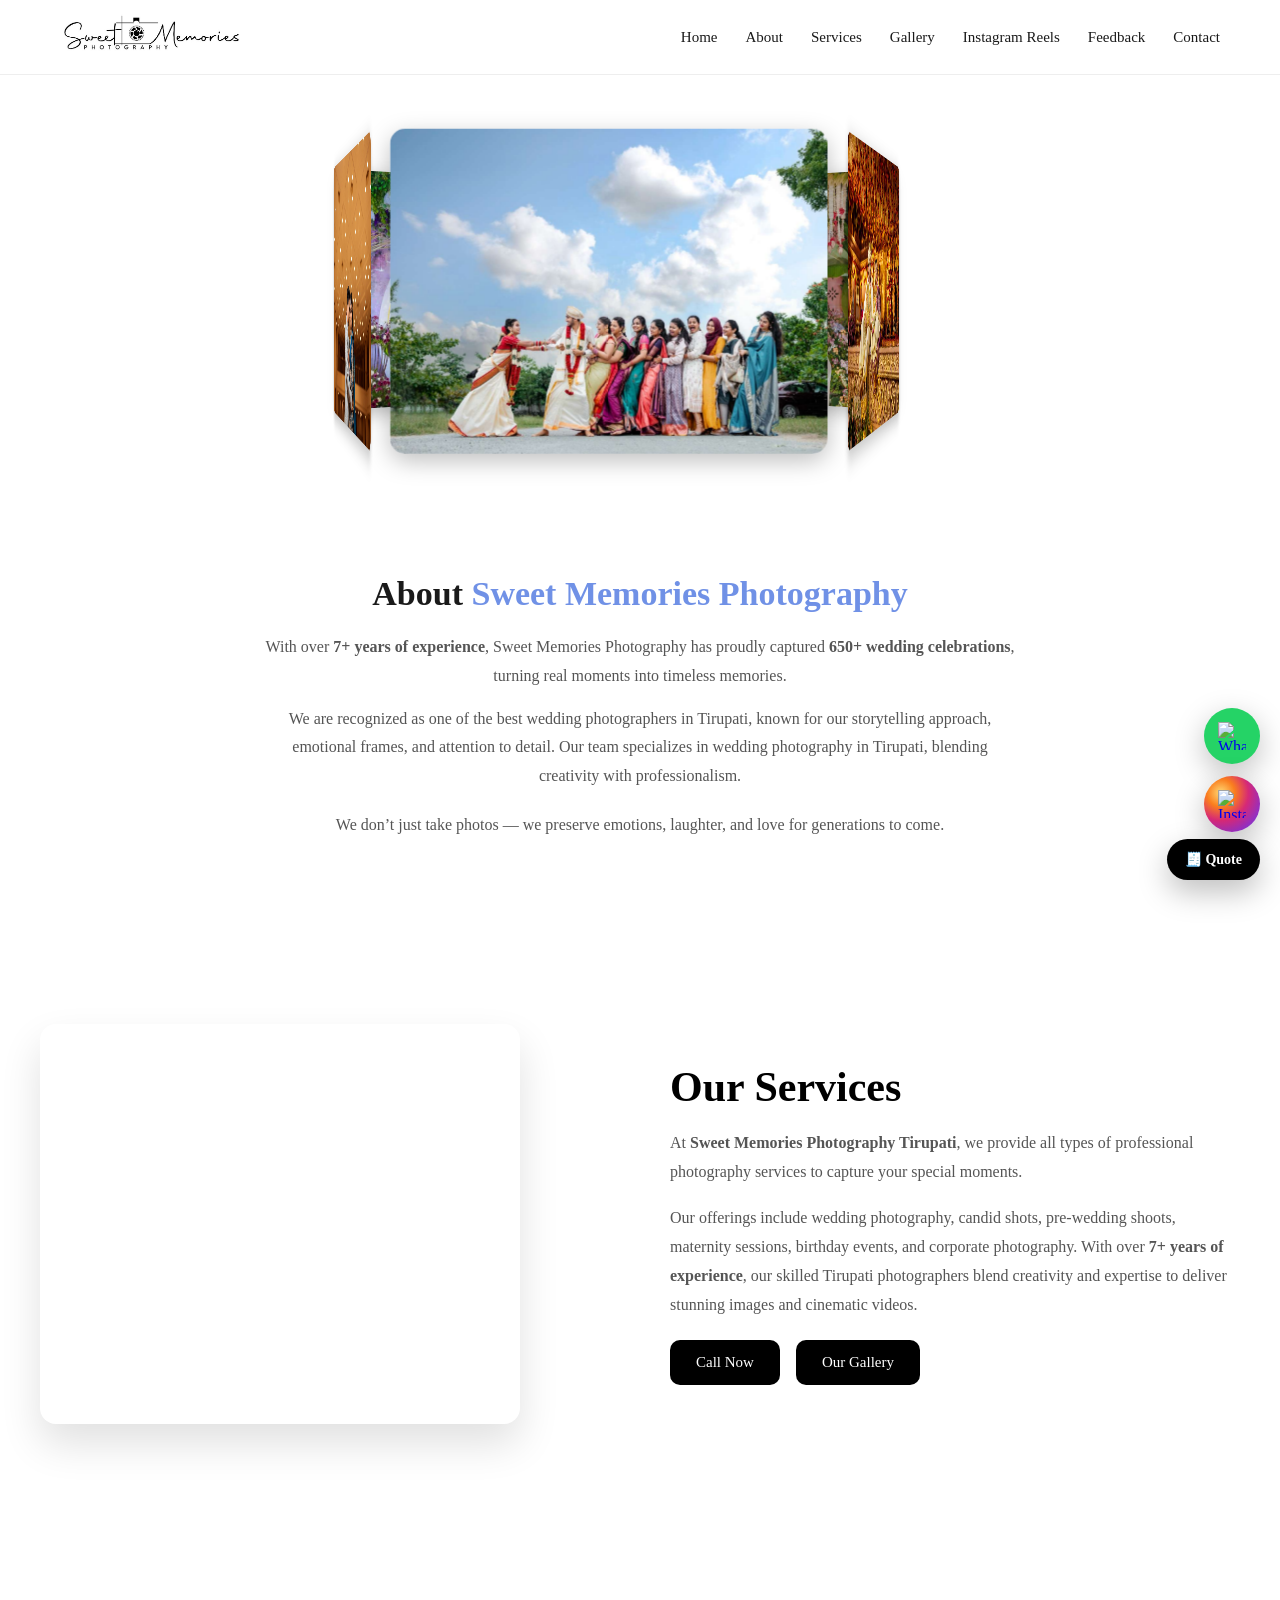
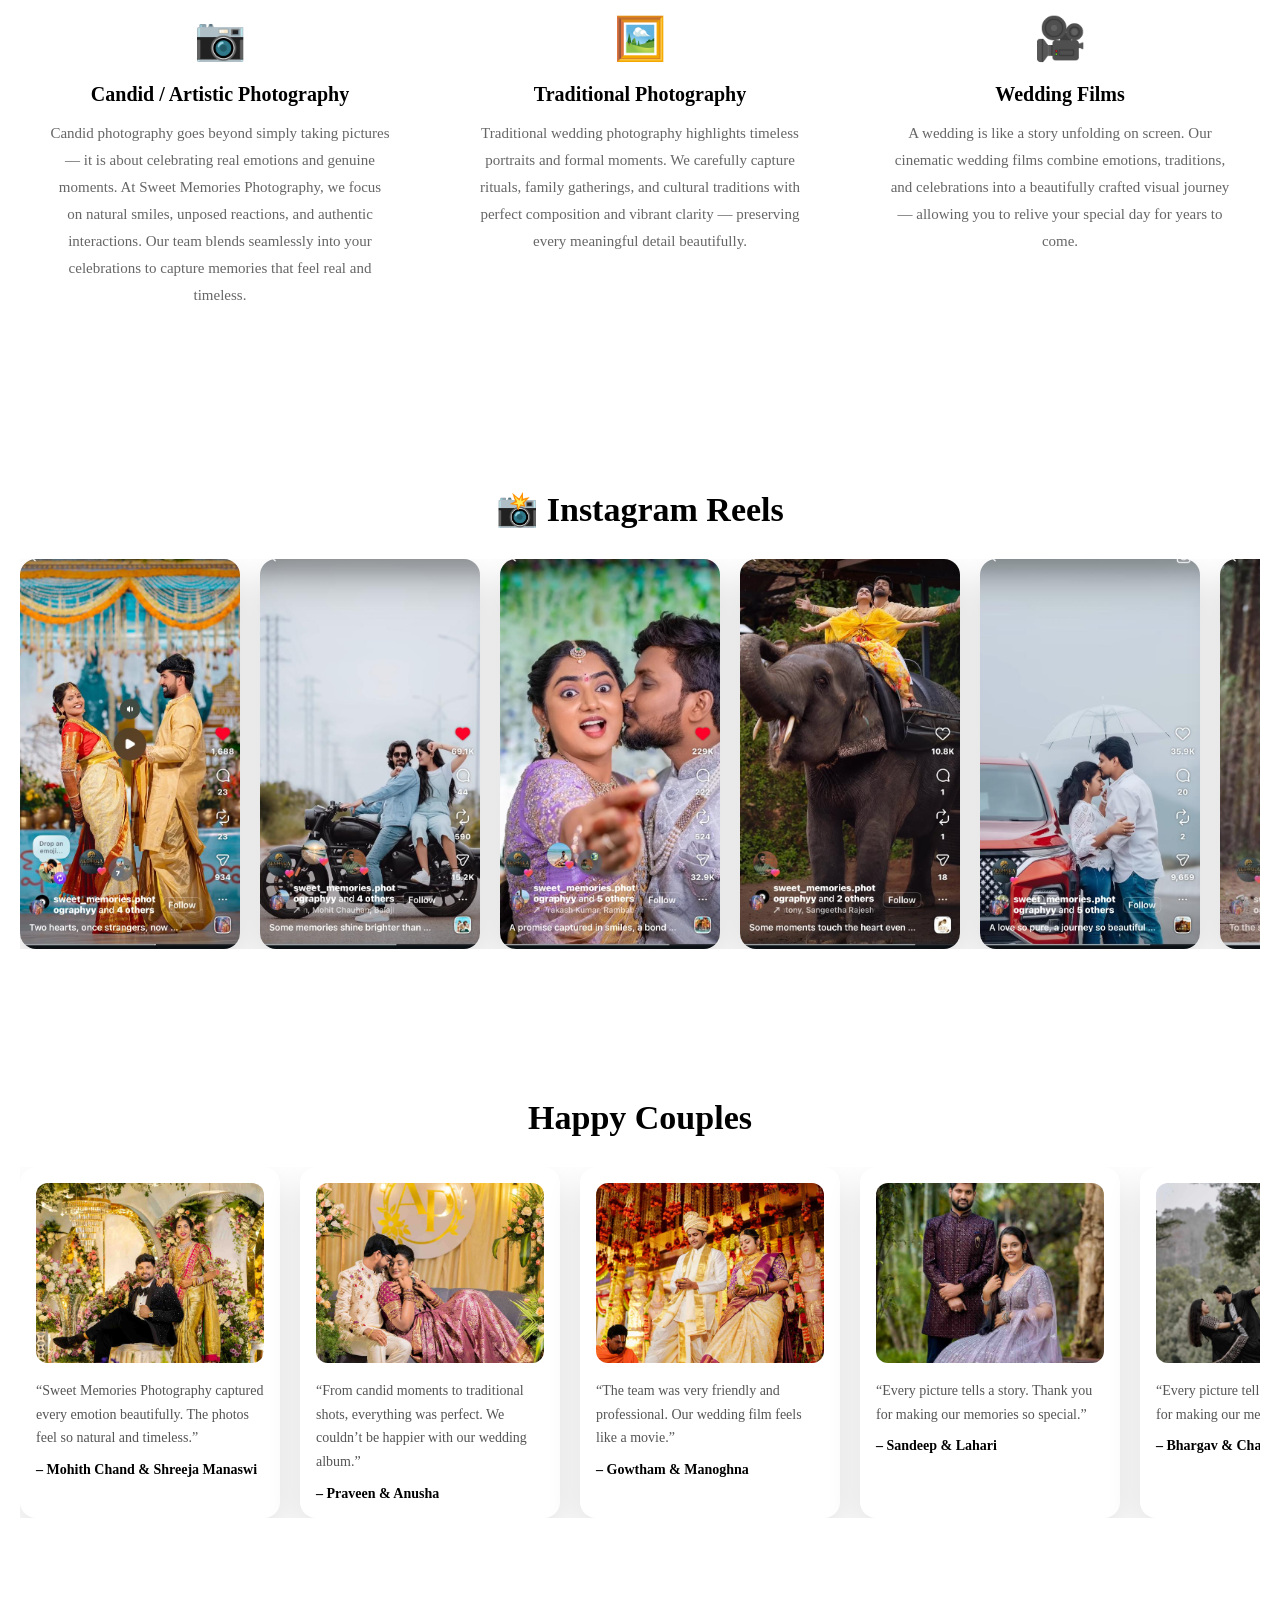
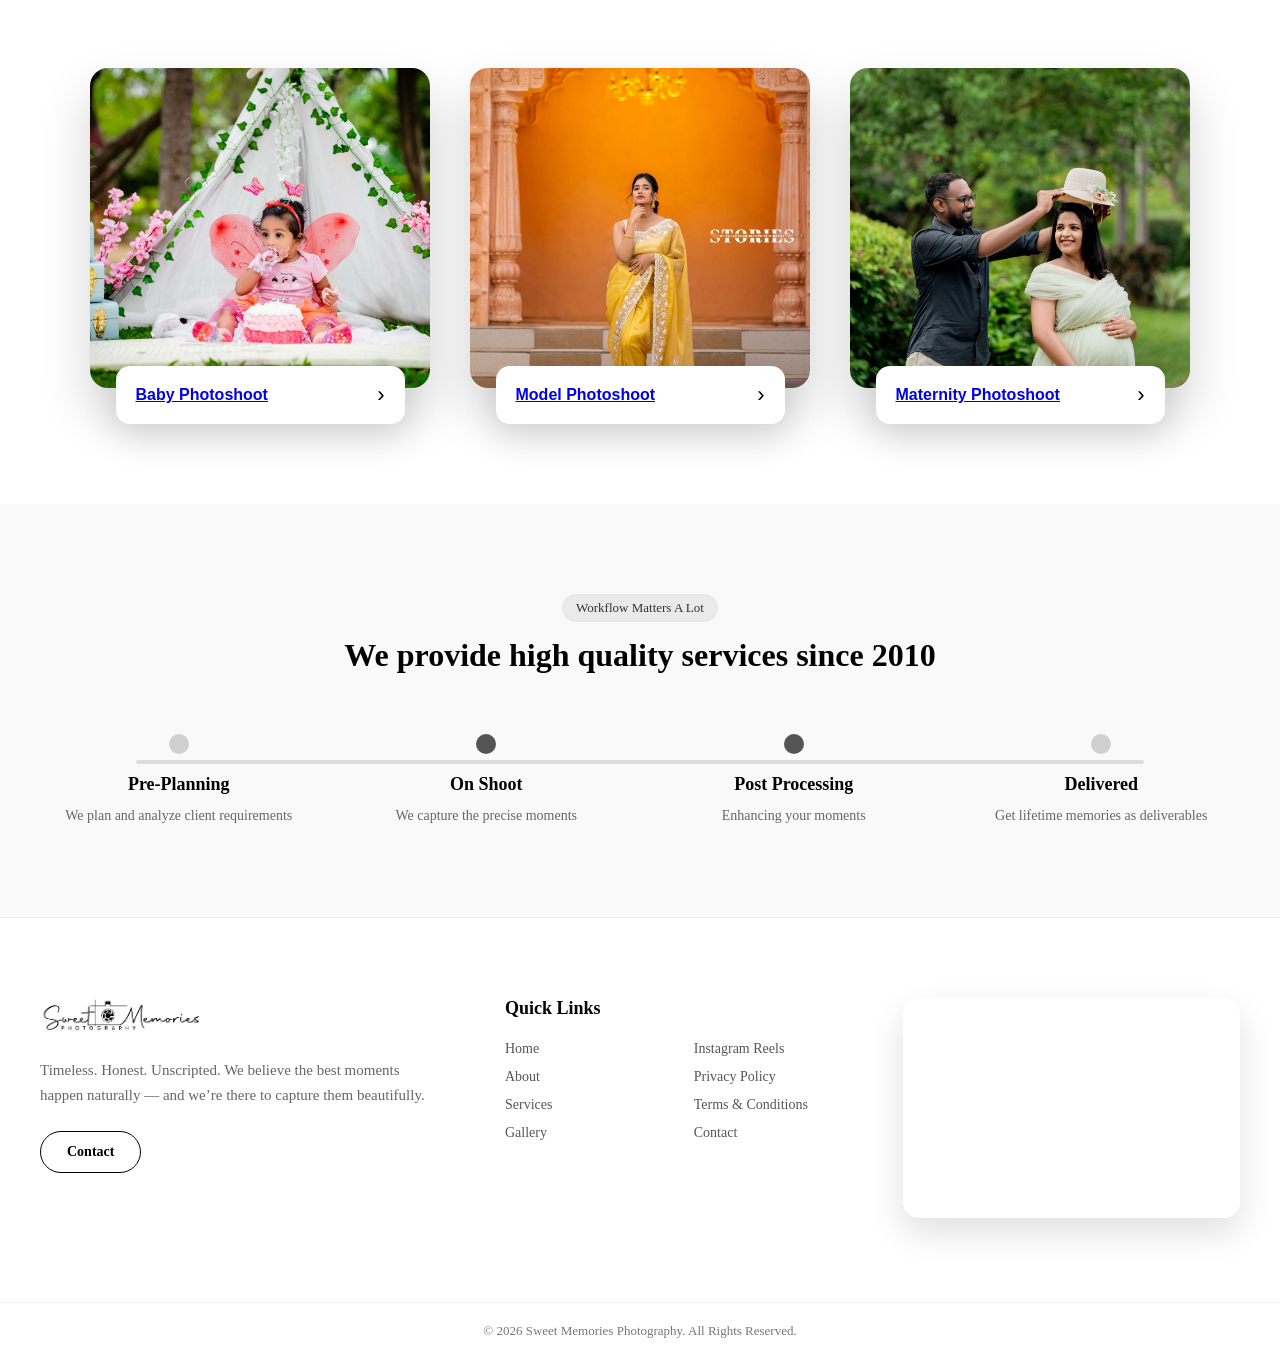
==== index.html @ fc482735 "initial commit - sweet memories photography" ====
<!DOCTYPE html>
<html lang="en">
<head>
    <meta charset="UTF-8">
    <meta name="viewport" content="width=device-width, initial-scale=1, maximum-scale=1">
    <!-- Font Awesome 6 CDN – place inside <head> -->
<link rel="stylesheet"
      href="https://cdnjs.cloudflare.com/ajax/libs/font-awesome/6.5.0/css/all.min.css"
      integrity="sha512-NM+KjRPs0yJr3aCg8oI5K4Iz6Kv1QZCeiGQ9pJhC2sdrOXsxXf6UXhD55q7xa0nm1E6AlIYvuepTq0DthRWFAA=="
      crossorigin="anonymous" referrerpolicy="no-referrer">
    <title>Sweet Memories Photography</title>
    <link rel="stylesheet" href="styles.css">
    <script src="script.js" defer></script>
</head> 
<body>

    <!-- ================= NAVBAR ================= -->
<header class="site-header">
  <nav class="navbar">
    <!-- Logo -->
    <div class="nav-logo">
      <img src="gallery/sweetmemoriesphotographylog.jpeg" alt="Sweet Memories Photography Logo">
    </div>

    <!-- Desktop Navigation -->
    <ul class="nav-links">
      <li><a href="#home">Home</a></li>
      <li><a href="#about">About</a></li>
      <li><a href="#services">Services</a></li>
      <li><a href="gallery.html">Gallery</a></li>
      <li><a href="#reels">Instagram Reels</a></li>
      <li><a href="#testimonials">Feedback</a></li>
      <li><a href="contact.html">Contact</a></li>
    </ul>

    <!-- CTA Button -->
    <!-- <a href="quotation2.html" class="nav-cta">Build Your Quotation</a> -->

    <!-- Hamburger -->
    <button class="hamburger" aria-label="Open Menu">
      <span></span>
      <span></span>
      <span></span>
    </button>
  </nav>

  <!-- Mobile Menu -->
  <div class="mobile-menu">
    <a href="#home">Home</a>
    <a href="#about">About</a>
    <a href="#services">Services</a>
    <a href="gallery.html">Gallery</a>
    <a href="#reels">Instagram Reels</a>
    <a href="#testimonials">Feedback</a>
    <a href="contact.html">Contact</a>
  </div>
</header>

<!-- hero section -->
 <!-- ================= 3D SLIDER ================= -->
  <section class="slider3d-section">
    <div class="carousel" id="carousel">
      <img src="gallery/herogallery/heroimage4.jpeg" alt="" class="item">
      <img src="gallery/herogallery/heroimage1.jpeg" alt="" class="item">
      <img src="gallery/herogallery/heroimage3.jpeg" alt="" class="item">
      <img src="gallery/herogallery/heroimage2.jpeg" alt="" class="item">
      <img src="gallery/herogallery/heroimage5.jpeg" alt="" class="item">
    </div>
  </section>

  <!-- IMAGE LIGHTBOX -->
  <div id="imageModal" class="modal" aria-hidden="true">
    <span class="closeBtn" role="button" aria-label="Close">&times;</span>
    <img class="modal-content" id="modalImg" alt="expanded image">
  </div>

  <!-- ================= ABOUT US ================= -->
<section id="about" class="about-section">
  <div class="about-container">
    
    <div class="about-text">
      <h2>About <span>Sweet Memories Photography</span></h2>

      <p class="about-intro">
        With over <strong>7+ years of experience</strong>, Sweet Memories Photography has proudly captured 
        <strong>650+ wedding celebrations</strong>, turning real moments into timeless memories.
      </p>

      <p>
        We are recognized as one of the 
        best wedding photographers in Tirupati, known for our storytelling approach,
        emotional frames, and attention to detail. Our team specializes in 
        wedding photography in Tirupati, blending creativity with professionalism.
      </p>

      <!-- <p>
        From elegant weddings to joyful events, we offer 
        <mark>professional photography services</mark> including 
        <strong>candid photography</strong>, 
        <strong>pre wedding photography</strong>, and complete 
        <mark>event photography services</mark> — all crafted to reflect your unique story.
      </p> -->

      <p class="about-highlight">
        We don’t just take photos — we preserve emotions, laughter, and love for generations to come.
      </p>
    </div>

  </div>
</section>

<!-- ================= SERVICES SECTION ================= -->
<section id="services" class="services-section">
  <div class="services-container">

    <!-- LEFT: VIDEO -->
    <div class="services-media">
      <video
        class="services-video"
        autoplay
        muted
        loop
        playsinline
        preload="metadata"
        poster="images/services-poster.jpg"
      >
        <source src="videos/Cover Reel 04x03.mp4" type="video/mp4">
        Your browser does not support the video tag.
      </video>
    </div>

    <!-- RIGHT: CONTENT -->
    <div class="services-content">
      <h2>Our Services</h2>

      <p>
        At <strong>Sweet Memories Photography Tirupati</strong>, we provide all types of
        professional photography services to capture your special moments.
      </p>

      <p>
        Our offerings include wedding photography, candid shots, pre-wedding shoots,
        maternity sessions, birthday events, and corporate photography.
        With over <strong>7+ years of experience</strong>, our skilled Tirupati photographers
        blend creativity and expertise to deliver stunning images and cinematic videos.
      </p>

      <div class="services-buttons">
        <a href="tel:+917097587875" class="btn primary">Call Now</a>
        <a href="gallery.html" class="btn secondary">Our Gallery</a>
      </div>
    </div>
  </div>
</section>

<!-- ================= SERVICES ICON SECTION ================= -->
<section id="services-icons" class="services-icons-section">
  <div class="services-icons-container">

    <div class="service-item">
      <div class="service-icon">📷</div>
      <h3>Candid / Artistic Photography</h3>
      <p>
        Candid photography goes beyond simply taking pictures — it is about
        celebrating real emotions and genuine moments. At Sweet Memories
        Photography, we focus on natural smiles, unposed reactions, and authentic
        interactions. Our team blends seamlessly into your celebrations to
        capture memories that feel real and timeless.
      </p>
    </div>

    <div class="service-item">
      <div class="service-icon">🖼️</div>
      <h3>Traditional Photography</h3>
      <p>
        Traditional wedding photography highlights timeless portraits and formal
        moments. We carefully capture rituals, family gatherings, and cultural
        traditions with perfect composition and vibrant clarity — preserving
        every meaningful detail beautifully.
      </p>
    </div>

    <div class="service-item">
      <div class="service-icon">🎥</div>
      <h3>Wedding Films</h3>
      <p>
        A wedding is like a story unfolding on screen. Our cinematic wedding
        films combine emotions, traditions, and celebrations into a beautifully
        crafted visual journey — allowing you to relive your special day for
        years to come.
      </p>
    </div>

  </div>
</section>

<!-- ================= INSTAGRAM REELS ================= -->
<section id="reels" class="reels-section">
  <h2 class="reels-title">📸 Instagram Reels</h2>

  <div class="reels-wrapper">
    <div class="reels-track" id="reelsTrack">

      <!-- Reel 1 -->
      <a href="https://www.instagram.com/reel/DRxHR3kkjR5/?igsh=Mnl2OGJhY3VicWhu"
         target="_blank" class="reel-item">
        <img src="gallery/reelsgallery/thumbnail11.jpeg" alt="Instagram Reel 1" loading="lazy">
      </a>

      <!-- Reel 2 -->
      <a href="https://www.instagram.com/reel/DRe8xaxDXz2/?igsh=eWRpczY4angyeXY2"
         target="_blank" class="reel-item">
        <img src="gallery/reelsgallery/thumbnail22.jpeg" alt="Instagram Reel 2" loading="lazy">
      </a>

      <!-- Reel 3 -->
      <a href="https://www.instagram.com/reel/DLFWIUnyfr5/?igsh=MXR2cTlzMDh3M3A3bw=="
         target="_blank" class="reel-item">
        <img src="gallery/reelsgallery/thumbnail33.jpeg" alt="Instagram Reel 3" loading="lazy">
      </a>

      <!-- Reel 4 -->
      <a href="https://www.instagram.com/reel/DSPnH7_kmJo/?igsh=MWE3NmtyMzdxa3Bmcw=="
         target="_blank" class="reel-item">
        <img src="gallery/reelsgallery/thumbnail44.jpeg" alt="Instagram Reel 4" loading="lazy">
      </a>

      <!-- Reel 5 -->
      <a href="https://www.instagram.com/reel/DGxrRTySQFk/?igsh=cWx2NTVwb2d2Nmpt"
         target="_blank" class="reel-item">
        <img src="gallery/reelsgallery/thumbnail55.jpeg" alt="Instagram Reel 5"   loading="lazy">
      </a>

      <!-- Reel 6 -->
      <a href="https://www.instagram.com/reel/C_sY0xnSAJ0/?igsh=MTFzeWUzNXYxYm80NQ=="
         target="_blank" class="reel-item">
        <img src="gallery/reelsgallery/thumbnail66.jpeg" alt="Instagram Reel 6" loading="lazy">
      </a>

    </div>
  </div>
</section>

<!-- ================= TESTIMONIALS ================= -->
<section id="testimonials" class="testimonials-section">
  <h2 class="testimonials-title">Happy Couples</h2>

  <div class="testimonials-wrapper">
    <div class="testimonials-track" id="testimonialsTrack">

      <!-- Testimonial 1 -->
      <div class="testimonial-card">
        <img src="gallery/testimonialsgallery/couple1.jpg" alt="Wedding Couple 1">
        <p class="testimonial-text">
          “Sweet Memories Photography captured every emotion beautifully.
          The photos feel so natural and timeless.”
        </p>
        <span class="testimonial-name">– Mohith Chand & Shreeja Manaswi</span>
      </div>

      <!-- Testimonial 2 -->
      <div class="testimonial-card">
        <img src="gallery/testimonialsgallery/couple2.jpg" alt="Wedding Couple 2">
        <p class="testimonial-text">
          “From candid moments to traditional shots, everything was perfect.
          We couldn’t be happier with our wedding album.”
        </p>
        <span class="testimonial-name">– Praveen & Anusha</span>
      </div>

      <!-- Testimonial 3 -->
      <div class="testimonial-card">
        <img src="gallery/testimonialsgallery/couple3.jpg" alt="Wedding Couple 3">
        <p class="testimonial-text">
          “The team was very friendly and professional.
          Our wedding film feels like a movie.”
        </p>
        <span class="testimonial-name">– Gowtham & Manoghna</span>
      </div>

      <!-- Testimonial 4 -->
      <div class="testimonial-card">
        <img src="gallery/testimonialsgallery/couple4.jpg" alt="Wedding Couple 4">
        <p class="testimonial-text">
          “Every picture tells a story. Thank you for making our memories so special.”
        </p>
        <span class="testimonial-name">– Sandeep & Lahari</span>
      </div>

         <!-- Testimonial 5 -->
      <div class="testimonial-card">
        <img src="gallery/testimonialsgallery/couple5.jpg" alt="Wedding Couple 5">
        <p class="testimonial-text">
          “Every picture tells a story. Thank you for making our memories so special.”
        </p>
        <span class="testimonial-name">– Bhargav & Chaya Priya</span>
      </div>

         <!-- Testimonial 6 -->
      <div class="testimonial-card">
        <img src="gallery/testimonialsgallery/couple6.jpg" alt="Wedding Couple 6">
        <p class="testimonial-text">
          “Every picture tells a story. Thank you for making our memories so special.”
        </p>
        <span class="testimonial-name">– Chaithanya & Thejaswi</span>
      </div>

         <!-- Testimonial 7 -->
      <div class="testimonial-card">
        <img src="gallery/testimonialsgallery/couple7.jpg" alt="Wedding Couple 7">
        <p class="testimonial-text">
          “Every picture tells a story. Thank you for making our memories so special.”
        </p>
        <span class="testimonial-name">– Ganesh & Sirisha</span>
      </div>

         <!-- Testimonial 8 -->
      <div class="testimonial-card">
        <img src="gallery/testimonialsgallery/couple8.jpg" alt="Wedding Couple 8">
        <p class="testimonial-text">
          “Every picture tells a story. Thank you for making our memories so special.”
        </p>
        <span class="testimonial-name">– Harsha  & Mounisha</span>
      </div>

    </div>
  </div>
</section>
<!-- ================= TESTIMONIAL POPUP ================= -->
<div id="testimonialPopup" style="display:none;">
  <div class="testimonial-popup-backdrop"></div>

  <div class="testimonial-popup-content">
    <button class="testimonial-popup-close">×</button>
    <img id="popupImg" src="" alt="">
    <p id="popupText"></p>
    <span id="popupName"></span>
  </div>
</div>

<!-- ================= MORE SERVICES (CARD STYLE) ================= -->
<section id="more-services" class="styled-services-section">
  <div class="styled-services-container">

   <!-- Baby Photography -->
<div class="styled-service-card">
  <div class="service-image">
    <img src="gallery/moreservicesimages/babyphotography.jpg" alt="Baby Photography">
  </div>

  <button class="service-btn">
    <a href="babyphotography.html"><span>Baby Photoshoot</span></a>
    <span class="arrow">›</span>
  </button>
</div>

    <!-- Model Photography -->

<div class="styled-service-card">
  <div class="service-image">
    <img src="gallery/moreservicesimages/modelphotography.jpg" alt="Model Photography">
  </div>

  <button class="service-btn">
    <a href="modelphotography.html"><span>Model Photoshoot</span></a>
    <span class="arrow">›</span>
  </button>
</div>


    <!-- Maternity Photography -->
<div class="styled-service-card">
  <div class="service-image">
    <img src="gallery/moreservicesimages/maternityphotography.jpg" alt="Maternity Photography">
  </div>

  <button class="service-btn">
    <a href="maternityphotography.html"><span>Maternity Photoshoot</span></a>
    <span class="arrow">›</span>
  </button>
</div>

  </div>
</section>

<!-- ================= WORKFLOW SECTION ================= -->
<section id="workflow" class="workflow-section">
  <div class="workflow-container">

    <span class="workflow-badge">Workflow Matters A Lot</span>
    <h2 class="workflow-title">We provide high quality services since 2010</h2>

    <div class="workflow-timeline">

      <!-- Step 1 -->
      <div class="workflow-step">
        <div class="workflow-dot"></div>
        <h4>Pre-Planning</h4>
        <p>We plan and analyze client requirements</p>
      </div>

      <!-- Step 2 -->
      <div class="workflow-step">
        <div class="workflow-dot active"></div>
        <h4>On Shoot</h4>
        <p>We capture the precise moments</p>
      </div>

      <!-- Step 3 -->
      <div class="workflow-step">
        <div class="workflow-dot active"></div>
        <h4>Post Processing</h4>
        <p>Enhancing your moments</p>
      </div>

      <!-- Step 4 -->
      <div class="workflow-step">
        <div class="workflow-dot"></div>
        <h4>Delivered</h4>
        <p>Get lifetime memories as deliverables</p>
      </div>

      <!-- Timeline line -->
      <div class="workflow-line"></div>

    </div>
  </div>
</section>

<!-- ================= FOOTER TOP SECTION ================= -->
<section class="footer-top">
  <div class="footer-top-container">

    <!-- LEFT : BRAND + TEXT -->
    <div class="footer-col brand-col">
      <img src="gallery/sweetmemoriesphotographylog.jpeg" alt="Sweet Memories Photography" class="footer-logo">

      <p class="brand-text">
        Timeless. Honest. Unscripted. We believe the best moments happen
        naturally — and we’re there to capture them beautifully.
      </p>

      <a href="contact.html" class="footer-contact-btn">Contact</a>
    </div>

    <!-- CENTER : QUICK LINKS -->
    <div class="footer-col links-col">
      <h4>Quick Links</h4>

      <div class="links-grid">
        <ul>
          <li><a href="#home">Home</a></li>
          <li><a href="#about">About</a></li>
          <li><a href="#services">Services</a></li>
          <li><a href="gallery.html">Gallery</a></li>
        </ul>

        <ul>
          <li><a href="#reels">Instagram Reels</a></li>
          <li><a href="#privacy">Privacy Policy</a></li>
          <li><a href="#terms">Terms & Conditions</a></li>
          <li><a href="contact.html">Contact</a></li>
        </ul>
      </div>
    </div>


    <!-- RIGHT : MAP -->
    <div class="footer-col map-col">
      <iframe
        src="https://www.google.com/maps/embed?pb=!1m18!1m12!1m3!1d3877.2765757368747!2d79.43264797360204!3d13.640932699853693!2m3!1f0!2f0!3f0!3m2!1i1024!2i768!4f13.1!3m3!1m2!1s0xa1cfdc8b6df2e077%3A0xaa88570bf5832578!2sSweet%20Memories%20Photography%20%7C%20Best%20Wedding%20Photography%20in%20Tirupati!5e0!3m2!1sen!2sin!4v1767472914576!5m2!1sen!2sin" width="600" height="450" style="border:0;" allowfullscreen="" loading="lazy" referrerpolicy="no-referrer-when-downgrade"
        loading="lazy"
        referrerpolicy="no-referrer-when-downgrade">
      </iframe>
    </div>

  </div>
</section>

<!-- Floating Social Buttons -->
<div class="social-float">
  
  <!-- WhatsApp -->
  <a href="https://wa.me/917097587875?text=Hello%20I%20want%20to%20enquire%20about%20a%20photoshoot"
     class="social-btn whatsapp"
     target="_blank"
     aria-label="Chat on WhatsApp">
    <img src="https://upload.wikimedia.org/wikipedia/commons/6/6b/WhatsApp.svg"
         alt="WhatsApp">
  </a>

  <!-- Instagram -->
  <a href="https://www.instagram.com/sweet_memories.photographyy?igsh=ZGs5OHB1dHFvaTdy"
     class="social-btn instagram"
     target="_blank"
     aria-label="View Instagram Profile">
    <img src="https://upload.wikimedia.org/wikipedia/commons/a/a5/Instagram_icon.png"
         alt="Instagram">
  </a>

</div>
<!-- ================= FLOATING QUOTATION BUTTON (MOBILE) ================= -->
<a href="quotation2.html" class="floating-quotation-btn">
  🧾 Quote
</a>




<!-- ================= FINAL FOOTER ================= -->
<footer class="site-footer">
  <div class="footer-inner">
    <p>
      © <span id="year"></span> Sweet Memories Photography. All Rights Reserved.
    </p>
  </div>
</footer>


    
</body>
</html>
---- styles.css ----
/* ========== RESET ========== */
* {
  margin: 0;
  padding: 0;
  box-sizing: border-box;
}
html, body {
  width: 100%;
  overflow-x: hidden;
  scroll-behavior: smooth;
}
/* ================= REDUCE SECTION GAPS (MOBILE) ================= */
@media (max-width: 768px) {
  section {
    padding-top: 40px !important;
    padding-bottom: 40px !important;
  }
}


/* ========== HEADER ========== */
.site-header {
  position: sticky;
  top: 0;
  z-index: 1000;
  background: #ffffff;
  border-bottom: 1px solid #eee;
}

/* ========== NAVBAR ========== */
.navbar {
  max-width: 1200px;
  margin: auto;
  padding: 14px 20px;
  display: flex;
  align-items: center;
  justify-content: space-between;
}

/* Logo */
.nav-logo img {
  height: 42px;
}

/* Links */
.nav-links {
  list-style: none;
  display: flex;
  gap: 28px;
}

.nav-links a {
  text-decoration: none;
  color: #1a1a1a;
  font-size: 15px;
  font-weight: 500;
  position: relative;
}

.nav-links a::after {
  content: "";
  position: absolute;
  left: 0;
  bottom: -6px;
  width: 0%;
  height: 2px;
  background: #7091E6;
  transition: 0.3s ease;
}

.nav-links a:hover::after {
  width: 100%;
}

/* CTA Button */
/* .nav-cta {
  padding: 10px 18px;
  background: #7091E6;
  color: #ffffff;
  border-radius: 30px;
  text-decoration: none;
  font-size: 14px;
  font-weight: 600;
  transition: 0.3s ease;
}

.nav-cta:hover {
  background: #5a7bd6;
} */

/* Hamburger */
.hamburger {
  display: none;
  flex-direction: column;
  gap: 5px;
  background: none;
  border: none;
  cursor: pointer;
}

.hamburger span {
  width: 24px;
  height: 2px;
  background: #1a1a1a;
  transition: 0.3s;
}

/* ========== MOBILE MENU ========== */
/* ===== PREMIUM TRANSPARENT MOBILE MENU ===== */
.mobile-menu {
  position: fixed;
  top: 70px;                 /* below navbar */
  right: 16px;

  width: 240px;
  padding: 18px 20px;

  background: rgba(255, 255, 255, 0.75);
  backdrop-filter: blur(12px);
  -webkit-backdrop-filter: blur(12px);

  border-radius: 16px;
  box-shadow: 0 20px 40px rgba(0,0,0,0.08);

  display: flex;
  flex-direction: column;
  gap: 6px;

  opacity: 0;
  transform: translateY(-10px) scale(0.98);
  pointer-events: none;

  transition: all 0.25s ease;
  z-index: 999;
}

/* OPEN STATE */
.mobile-menu.open {
  opacity: 1;
  transform: translateY(0) scale(1);
  pointer-events: auto;
}

/* MENU LINKS */
.mobile-menu a {
  text-decoration: none;
  color: #1a1a1a;
  font-size: 15px;
  font-weight: 500;
  padding: 10px 6px;
  border-radius: 8px;
  transition: background 0.2s ease;
}

.mobile-menu a:hover {
  background: rgba(112, 145, 230, 0.1);
}


/* ========== NAV BAR RESPONSIVE ========== */
@media (max-width: 900px) {

  /* NAVBAR GRID LAYOUT */
  .navbar {
    display: grid;
    grid-template-columns: auto 1fr auto;
    align-items: center;
    position: relative;
  }

  /* LOGO SMALLER */
  .nav-logo img {
    height: 34px;
  }

  /* HIDE DESKTOP LINKS */
  .nav-links {
    display: none;
  }

  /* CTA BUTTON CENTERED BUT SLIGHT RIGHT */
  .nav-cta {
    position: absolute;
    left: 65%;
    transform: translateX(-50%);
    padding: 8px 14px;
    font-size: 13px;
  }

  /* SHOW HAMBURGER */
  .hamburger {
    display: flex;
    justify-self: end;
  }
}

.mobile-menu.open {
  display: column;
}

/* 3d slider section */
/* SECTION */
.slider3d-section { width: 100%; height: 420px; display: flex; justify-content: center; align-items: center; perspective: 1300px; background: white; }

/* CAROUSEL */
.carousel { width: 700px; height: 350px; position: relative; transform-style: preserve-3d; animation: rotateSlow 26s linear infinite; gap: 10px; }

/* IMAGES */
.carousel img { width: 350px; height: 260px; object-fit: cover; border-radius: 12px; position: absolute; left: 150px; top: 50px; cursor: pointer; transition: 0.4s; box-shadow: 0 6px 20px rgba(0,0,0,0.25); object-fit: cover; }

/* 5 Images around circle */
.carousel img:nth-child(1) { transform: rotateY(0deg) translateZ(260px); }
.carousel img:nth-child(2) { transform: rotateY(72deg) translateZ(260px); }
.carousel img:nth-child(3) { transform: rotateY(144deg) translateZ(260px); }
.carousel img:nth-child(4) { transform: rotateY(216deg) translateZ(260px); }
.carousel img:nth-child(5) { transform: rotateY(288deg) translateZ(260px); }


/* AUTO ROTATE */
@keyframes rotateSlow { from { transform: rotateY(0deg); } to { transform: rotateY(360deg); } }

/* IMAGE POPUP MODAL */
.modal { display: none; position: fixed; inset: 0; background: rgba(0,0,0,0.85); justify-content: center; align-items: center; z-index: 9999; }

.modal-content { max-width: 90%; max-height: 90%; border-radius: 16px; animation: fadeIn 0.3s ease; }

.closeBtn { position: absolute; top: 20px; right: 30px; font-size: 40px; color: white; cursor: pointer; }

@keyframes fadeIn { from {opacity: 0; transform: scale(0.9);} to {opacity: 1; transform: scale(1);} }

/* MOBILE */
@media(max-width: 768px){
  .slider3d-section { height: 320px; perspective: 900px; margin-top: -20px; }
  .carousel { width: 220px; height: 200px; }
  .carousel img { width: 230px; height: 210px; left: 20px; top: 20px; }
  .carousel img:nth-child(1){ transform: rotateY(0deg) translateZ(180px); }
  .carousel img:nth-child(2){ transform: rotateY(72deg) translateZ(180px); }
  .carousel img:nth-child(3){ transform: rotateY(144deg) translateZ(180px); }
  .carousel img:nth-child(4){ transform: rotateY(216deg) translateZ(180px); }
  .carousel img:nth-child(5){ transform: rotateY(288deg) translateZ(180px); }
}
/* ================= ABOUT US ================= */
.about-section {
  background: #ffffff;
  padding: 80px 20px;
}

.about-container {
  max-width: 1100px;
  margin: auto;
}

.about-text {
  max-width: 750px;
}

.about-text h2 {
  font-size: 34px;
  font-weight: 600;
  color: #1a1a1a;
  margin-bottom: 20px;
}

.about-text h2 span {
  color: #7091E6;
}

.about-intro {
  font-size: 18px;
  font-weight: 500;
  margin-bottom: 18px;
  color: #333;
}

.about-text p {
  font-size: 16px;
  line-height: 1.8;
  color: #555;
  margin-bottom: 14px;
}

/* SEO keyword highlight (soft, premium) */
.about-text mark {
  background: rgba(112, 145, 230, 0.12);
  color: #1a1a1a;
  padding: 2px 6px;
  border-radius: 4px;
}

/* Emotional closing line */
.about-highlight {
  margin-top: 20px;
  font-weight: 500;
  color: #1a1a1a;
  font-size: 16px;
}

/* ================= RESPONSIVE ================= */
@media (max-width: 768px) {
  .about-section {
    padding: 60px 18px;
  }

  .about-text h2 {
    font-size: 28px;
  }

  .about-intro {
    font-size: 17px;
  }

  .about-text p {
    font-size: 15px;
  }
}
/* ================= ABOUT DESKTOP CENTER ================= */
@media (min-width: 901px) {
  .about-section {
    text-align: center;
  }

  .about-container {
    display: flex;
    justify-content: center;
  }

  .about-text {
    max-width: 750px;
    margin: 0 auto;
  }
}

/* ABOUT US END */

/* ================= SERVICES SECTION ================= */
.services-section {
  padding: 90px 20px;
  background: #ffffff;
}

.services-container {
  max-width: 1200px;
  margin: auto;
  display: grid;
  grid-template-columns: 1fr 1fr;
  gap: 60px;
  align-items: center;
}

/* VIDEO BOX */
.services-media {
  max-width: 480px;
  width: 100%;
   height: 400px; 
  border-radius: 16px;
  overflow: hidden;
  box-shadow: 0 20px 40px rgba(0,0,0,0.12);
}

.services-video {
   width: 100%;
  height: 400px;
  display: block;
  object-fit: cover;
}

/* CONTENT */
.services-content h2 {
  font-size: 42px;
  font-weight: 600;
  margin-bottom: 18px;
  color: #000;
}

.services-content p {
  font-size: 16px;
  line-height: 1.8;
  color: #555;
  margin-bottom: 18px;
}

/* BUTTONS */
.services-buttons {
  display: flex;
  gap: 16px;
  margin-top: 20px;
}

.btn {
  padding: 14px 26px;
  border-radius: 10px;
  text-decoration: none;
  font-size: 15px;
  font-weight: 500;
  transition: all 0.25s ease;
}

.btn.primary {
  background: #000;
  color: #fff;
}

.btn.primary:hover {
  background: #222;
}

.btn.secondary {
  background: #000;
  color: #fff;
}

.btn.secondary:hover {
  background: #222;
}

/* ================= MOBILE RESPONSIVE ================= */
@media (max-width: 900px) {
  .services-container {
    grid-template-columns: 1fr;
    gap: 40px;
    margin-top: -30px;
  }

  .services-content h2 {
    font-size: 32px;
  }
}
@media (max-width: 900px) {
  .services-media {
    max-width: 320px;
    margin: 0 auto;
  }
}

/* SERVICES SECTION END */

/* ================= SERVICES ICON SECTION ================= */
.services-icons-section {
  padding: 90px 20px;
  background: #ffffff;
}

.services-icons-container {
  max-width: 1200px;
  margin: auto;

  display: grid;
  grid-template-columns: repeat(3, 1fr);
  gap: 60px;
  text-align: center;
}

/* EACH SERVICE */
.service-item {
  padding: 10px;
}

.service-icon {
  font-size: 42px;
  margin-bottom: 20px;
}

.service-item h3 {
  font-size: 20px;
  font-weight: 600;
  margin-bottom: 14px;
  color: #000;
}

.service-item p {
  font-size: 15px;
  line-height: 1.8;
  color: #666;
}

/* ================= RESPONSIVE ================= */
@media (max-width: 900px) {
  .services-icons-container {
    grid-template-columns: 1fr;
    gap: 40px;
  }
}
/* SERVICES ICON SECTION END */

/* ================= REELS SECTION ================= */
.reels-section {
  padding: 80px 20px;
  background: #ffffff;
}

.reels-title {
  text-align: center;
  font-size: 34px;
  margin-bottom: 30px;
}

/* Wrapper */
.reels-wrapper {
  overflow-x: auto;
  scrollbar-width: none;
  -ms-overflow-style: none;
}

.reels-wrapper::-webkit-scrollbar {
  display: none;
}

/* Track */
.reels-track {
  display: flex;
  gap: 20px;
  width: max-content;
}

/* Reel Item */
.reel-item {
  flex: 0 0 auto;
  width: 220px;
  height: 390px;
  border-radius: 16px;
  overflow: hidden;
  box-shadow: 0 15px 35px rgba(0,0,0,0.15);
}

.reel-item img {
  width: 100%;
  height: 100%;
  object-fit: cover;
  display: block;
  transition: transform 0.4s ease;
}

.reel-item:hover img {
  transform: scale(1.05);
}

/* Mobile */
@media (max-width: 768px) {
  .reel-item {
    width: 180px;
    height: 320px;
  }
}

/* ================= TESTIMONIALS ================= */
.testimonials-section {
  padding: 70px 20px;
  background: #ffffff;
}

.testimonials-title {
  text-align: center;
  font-size: 34px;
  margin-bottom: 30px;
}

/* Wrapper */
.testimonials-wrapper {
  overflow-x: auto;
  scrollbar-width: none;
}

.testimonials-wrapper::-webkit-scrollbar {
  display: none;
}

/* Track */
.testimonials-track {
  display: flex;
  gap: 20px;
  width: max-content;
}

/* Card */
.testimonial-card {
  flex: 0 0 auto;
  width: 260px;
  border-radius: 16px;
  background: #fff;
  box-shadow: 0 15px 35px rgba(0,0,0,0.12);
  padding: 16px;
}

/* Image */
.testimonial-card img {
  width: 100%;
  height: 180px;
  object-fit: cover;
  border-radius: 12px;
  margin-bottom: 12px;
}

/* Text */
.testimonial-text {
  font-size: 14px;
  line-height: 1.7;
  color: #555;
  margin-bottom: 10px;
}

/* Name */
.testimonial-name {
  font-size: 14px;
  font-weight: 600;
  color: #000;
}

/* Mobile */
@media (max-width: 768px) {
  .testimonial-card {
    width: 220px;
  }

  .testimonial-card img {
    height: 150px;
  }
}
/* ===== FIX TESTIMONIAL POPUP SIZE ===== */

#testimonialPopup {
  position: fixed;
  inset: 0;
  z-index: 9999;
}

/* backdrop */
.testimonial-popup-backdrop {
  position: absolute;
  inset: 0;
  background: rgba(0,0,0,0.65);
}

/* popup box */
.testimonial-popup-content {
  position: absolute;
  top: 50%;
  left: 50%;
  transform: translate(-50%, -50%);
  width: 90%;
  max-width: 520px;   /* 🔥 CONTROL POPUP WIDTH */
  background: #fff;
  border-radius: 16px;
  padding: 18px;
  box-shadow: 0 25px 60px rgba(0,0,0,0.3);
}

/* popup image */
.testimonial-popup-content img {
  width: 100%;
  height: 390px;      /* 🔥 CONTROL IMAGE HEIGHT */
  object-fit: cover;
  border-radius: 12px;
  margin-bottom: 12px;
}

/* text */
#popupText {
  font-size: 15px;
  line-height: 0.6;
  color: #444;
  margin-bottom: 8px;
}

/* name */
#popupName {
  font-size: 14px;
  font-weight: 600;
  color: #000;
}

/* close button */
.testimonial-popup-close {
  position: absolute;
  top: 10px;
  right: 14px;
  font-size: 26px;
  border: none;
  background: none;
  cursor: pointer;
}

/* ================= more services STYLED SERVICES ================= */
/* ================= MORE SERVICES (CARD STYLE) ================= */

.styled-services-section {
  padding: 80px 20px;
  background: #ffffff;
}

/* GRID CONTAINER */
.styled-services-container {
  max-width: 1100px;
  margin: 0 auto;

  display: grid;
  grid-template-columns: repeat(3, 1fr); /* 3 cards desktop */
  gap: 40px;
}

/* CARD */
.styled-service-card {
  display: flex;
  flex-direction: column;
  align-items: center;

  border-radius: 18px;
  transition: transform 0.35s ease;
}

.styled-service-card:hover {
  transform: translateY(-6px);
}

/* IMAGE BOX */
.service-image {
  width: 100%;
  height: 320px;               /* controls card height */
  border-radius: 18px;
  overflow: hidden;

  box-shadow: 0 25px 50px rgba(0, 0, 0, 0.18);
}

.service-image img {
  width: 100%;
  height: 100%;
  object-fit: cover;
  display: block;
}

/* BUTTON */
.service-btn {
  margin-top: -22px;           /* pulls button upward */
  width: 85%;

  background: #ffffff;
  border: none;
  border-radius: 14px;
  padding: 16px 20px;

  display: flex;
  justify-content: space-between;
  align-items: center;

  font-size: 16px;
  font-weight: 600;
  color: #000;

  cursor: pointer;

  box-shadow: 0 15px 35px rgba(0, 0, 0, 0.12);
  transition: all 0.3s ease;
}

.styled-service-card:hover .service-btn {
  transform: translateY(-2px);
  box-shadow: 0 20px 40px rgba(0, 0, 0, 0.18);
}

.service-btn .arrow {
  font-size: 22px;
  font-weight: 400;
}

/* REMOVE DEFAULT BUTTON OUTLINE */
.service-btn:focus {
  outline: none;
}

/* ================= MOBILE ================= */
@media (max-width: 900px) {
  .styled-services-container {
    grid-template-columns: 1fr; /* Y axis (stack) */
    gap: 30px;
  }

  .styled-service-card {
    width: 90%;
    margin: 0 auto;
  }

  .service-image {
    height: 220px;             /* smaller image on mobile */
  }

  .service-btn {
    width: 90%;
    font-size: 15px;
  }
}

/* more services end */

/* ================= WORKFLOW SECTION ================= */
.workflow-section {
  padding: 90px 20px;
  background: #f9f9f9;
}

.workflow-container {
  max-width: 1200px;
  margin: auto;
  text-align: center;
}

/* Badge */
.workflow-badge {
  display: inline-block;
  padding: 6px 14px;
  font-size: 13px;
  border-radius: 20px;
  background: #eaeaea;
  color: #333;
  margin-bottom: 15px;
}

/* Title */
.workflow-title {
  font-size: 32px;
  margin-bottom: 60px;
}

/* Timeline */
.workflow-timeline {
  position: relative;
  display: grid;
  grid-template-columns: repeat(4, 1fr);
  gap: 30px;
}

/* Line */
.workflow-line {
  position: absolute;
  top: 26px;
  left: 8%;
  right: 8%;
  height: 4px;
  background: #dcdcdc;
  z-index: 0;
  border-radius: 4px;
}

/* Step */
.workflow-step {
  position: relative;
  z-index: 1;
  opacity: 0;
  transform: translateY(20px);
  transition: all 0.6s ease;
}

.workflow-step.show {
  opacity: 1;
  transform: translateY(0);
}

/* Dot */
.workflow-dot {
  width: 20px;
  height: 20px;
  background: #d0d0d0;
  border-radius: 50%;
  margin: 0 auto 20px;
}

.workflow-dot.active {
  background: #555;
}

/* Text */
.workflow-step h4 {
  font-size: 18px;
  margin-bottom: 10px;
}

.workflow-step p {
  font-size: 14px;
  color: #666;
  line-height: 1.6;
}

/* ================= MOBILE ================= */
@media (max-width: 900px) {
  .workflow-timeline {
    grid-template-columns: 1fr;
    gap: 40px;
  }

  .workflow-line {
    display: none;
  }
}

/* ================= FOOTER TOP ================= */
.footer-top {
  padding: 80px 20px;
  background: #ffffff;
  border-top: 1px solid #eee;
}

.footer-top-container {
  max-width: 1200px;
  margin: auto;

  display: grid;
  grid-template-columns: 1.2fr 1fr 1fr;
  gap: 60px;
  align-items: start;
}

/* BRAND COLUMN */
.footer-logo {
  width: 160px;
  margin-bottom: 18px;
}

.brand-text {
  font-size: 15px;
  color: #666;
  line-height: 1.7;
  margin-bottom: 22px;
}

.footer-contact-btn {
  display: inline-flex;
  align-items: center;
  justify-content: center;

  padding: 12px 26px;
  border-radius: 30px;
  border: 1px solid #000;

  text-decoration: none;
  font-size: 14px;
  font-weight: 600;
  color: #000;

  transition: all 0.3s ease;
}

.footer-contact-btn:hover {
  background: #000;
  color: #fff;
}

/* QUICK LINKS */
.links-col h4 {
  font-size: 18px;
  margin-bottom: 20px;
}

.links-grid {
  display: grid;
  grid-template-columns: 1fr 1fr;
  gap: 40px;
}

.links-grid ul {
  list-style: none;
  padding: 0;
  margin: 0;
}

.links-grid li {
  margin-bottom: 10px;
}

.links-grid a {
  font-size: 14px;
  color: #555;
  text-decoration: none;
  transition: color 0.3s ease;
}

.links-grid a:hover {
  color: #000;
}

/* MAP */
.map-col iframe {
  width: 100%;
  height: 220px;
  border: 0;
  border-radius: 16px;
  box-shadow: 0 15px 35px rgba(0,0,0,0.12);
}

/* ================= MOBILE ================= */
@media (max-width: 900px) {
  .footer-top {
    padding: 60px 16px;
  }

  .footer-top-container {
    grid-template-columns: 1fr;
    gap: 40px;
  }

  .footer-logo {
    width: 140px;
  }

  .links-grid {
    grid-template-columns: 1fr;
    gap: 20px;
  }

  .map-col iframe {
    height: 180px;
  }
  .links-grid {
    display: grid;
    grid-template-columns: 1fr 1fr; /* two columns */
    gap: 16px 24px;
  }

  .links-grid ul {
    margin: 0;
    padding: 0;
  }

  .links-grid li {
    margin-bottom: 8px;
  }
}
/* ================= FINAL FOOTER ================= */
.site-footer {
  background: #ffffff;
  border-top: 1px solid #eee;
  padding: 18px 20px;
}

.footer-inner {
  max-width: 1200px;
  margin: auto;
  text-align: center;
}

.site-footer p {
  font-size: 13px;
  color: #777;
  margin: 0;
  line-height: 1.6;
}

/* ================= MOBILE ================= */
@media (max-width: 900px) {
  .site-footer {
    padding: 16px;
  }

  .site-footer p {
    font-size: 12px;
  }
}


/* ================= FLOATING SOCIAL BUTTONS ================= */
.social-float{
  position: fixed;
  right: 20px;
  bottom: 68px;
  display: flex;
  flex-direction: column;
  gap: 12px;
  z-index: 999;
}

.social-btn{
  width: 56px;
  height: 56px;
  border-radius: 50%;
  display: flex;
  align-items: center;
  justify-content: center;
  box-shadow: 0 10px 30px rgba(0,0,0,0.25);
  transition: transform .3s ease, box-shadow .3s ease;
}

.social-btn img{
  width: 28px;
  height: 28px;
}

/* WhatsApp */
.social-btn.whatsapp{
  background: #25D366;
}

/* Instagram gradient */
.social-btn.instagram{
  background: radial-gradient(circle at 30% 30%, #feda75, #fa7e1e, #d62976, #962fbf, #4f5bd5);
}

/* Hover */
.social-btn:hover{
  transform: scale(1.08);
  box-shadow: 0 14px 40px rgba(0,0,0,0.35);
}

/* Mobile */
@media(max-width:768px){
  .social-float{
    right: 16px;
    bottom: 55px;
  }

  .social-btn{
    width: 50px;
    height: 50px;
    
  }

  .social-btn img{
    width: 48px;
    height: 48px;
  }
}
/* float button end */

/* ================= FLOATING QUOTATION BUTTON ================= */
.floating-quotation-btn {
  position: fixed;
  bottom: 20px;
  right: 20px;

  padding: 12px 18px;
  border-radius: 30px;

  font-size: 14px;
  font-weight: 600;
  text-decoration: none;

  background: #000;
  color: #fff;

  box-shadow: 0 12px 30px rgba(0,0,0,0.25);
  z-index: 999;

  display: inline-flex;
  align-items: center;
  gap: 8px;

  transition: transform 0.25s ease, box-shadow 0.25s ease;
}

/* Hover (Desktop polish) */
.floating-quotation-btn:hover {
  transform: translateY(-2px);
  box-shadow: 0 16px 35px rgba(0,0,0,0.35);
}

/* ================= MOBILE ================= */
@media (max-width: 768px) {
  .floating-quotation-btn {
    padding: 10px 14px;
    font-size: 13px;
    bottom: 16px;
    right: 16px;
  }
}

/* ================= EXTRA SMALL MOBILE ================= */
@media (max-width: 480px) {
  .floating-quotation-btn {
    padding: 8px 12px;
    font-size: 12px;
  }
}
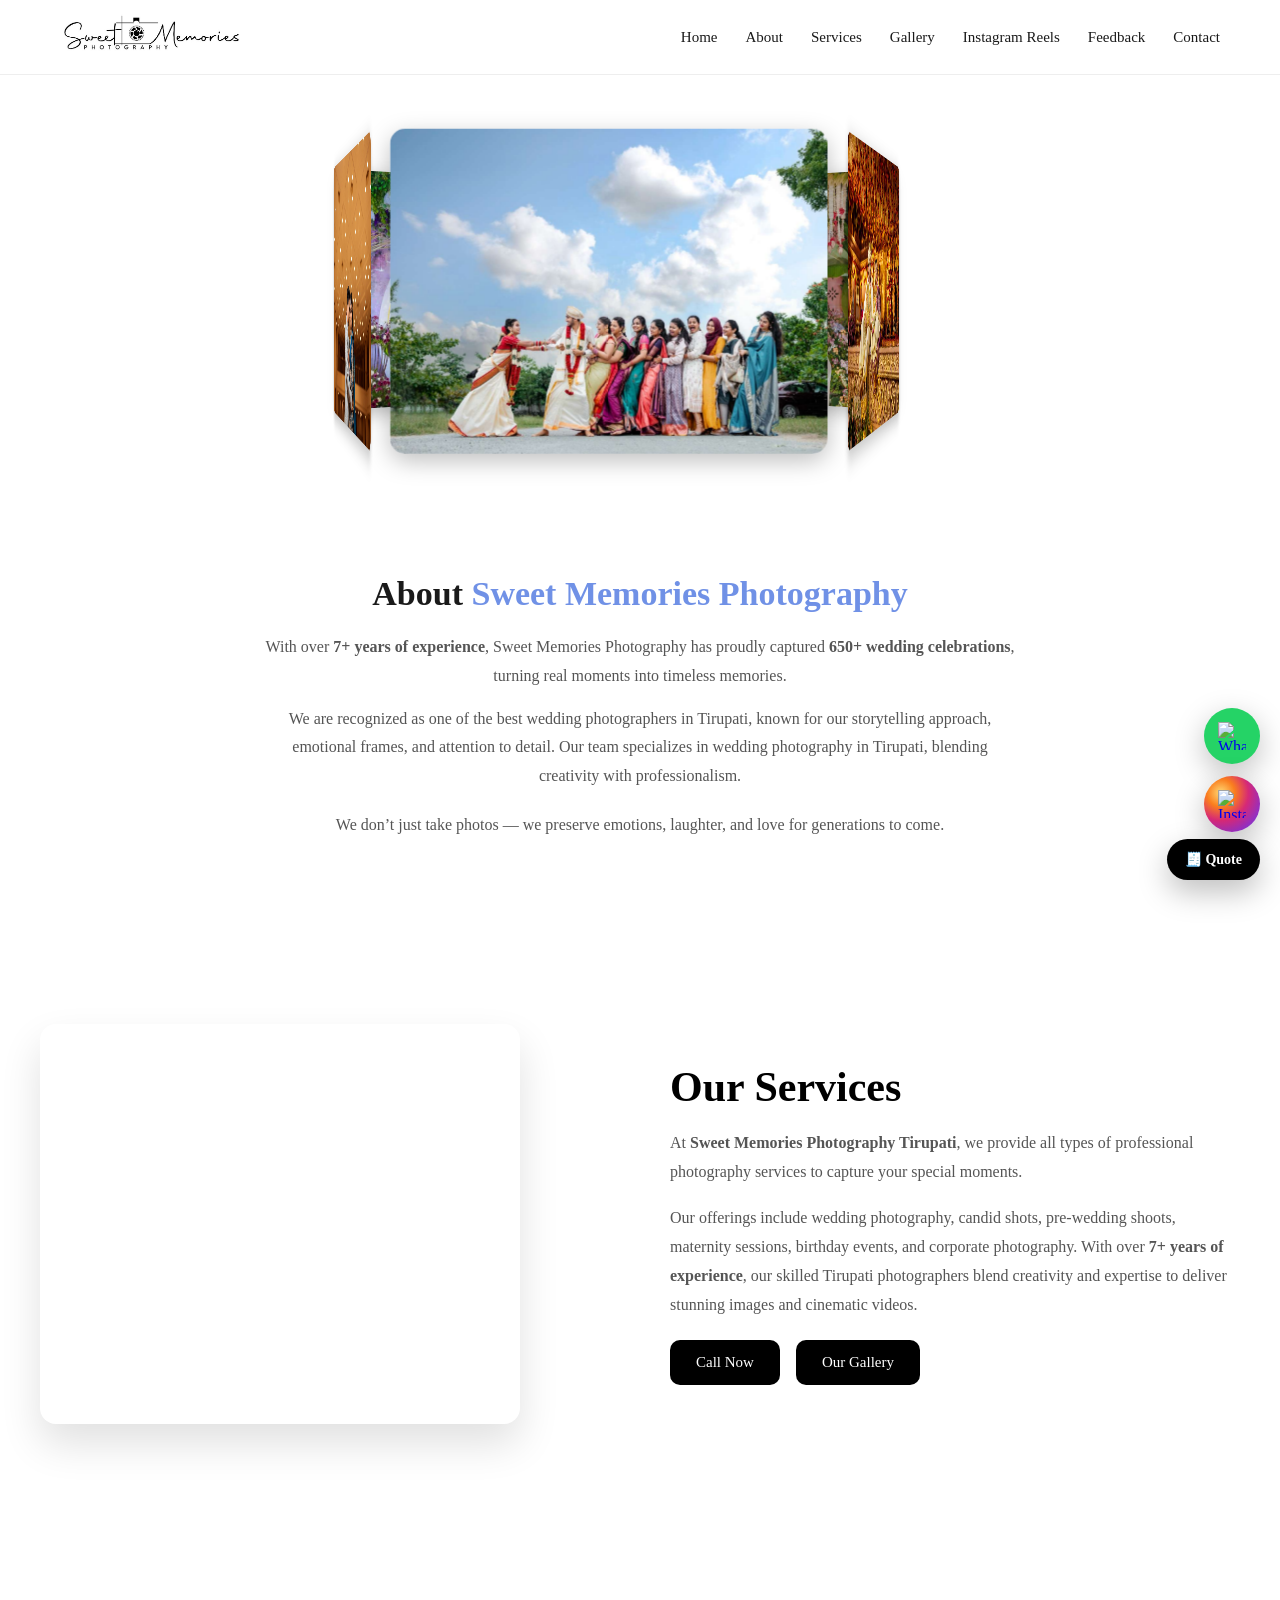
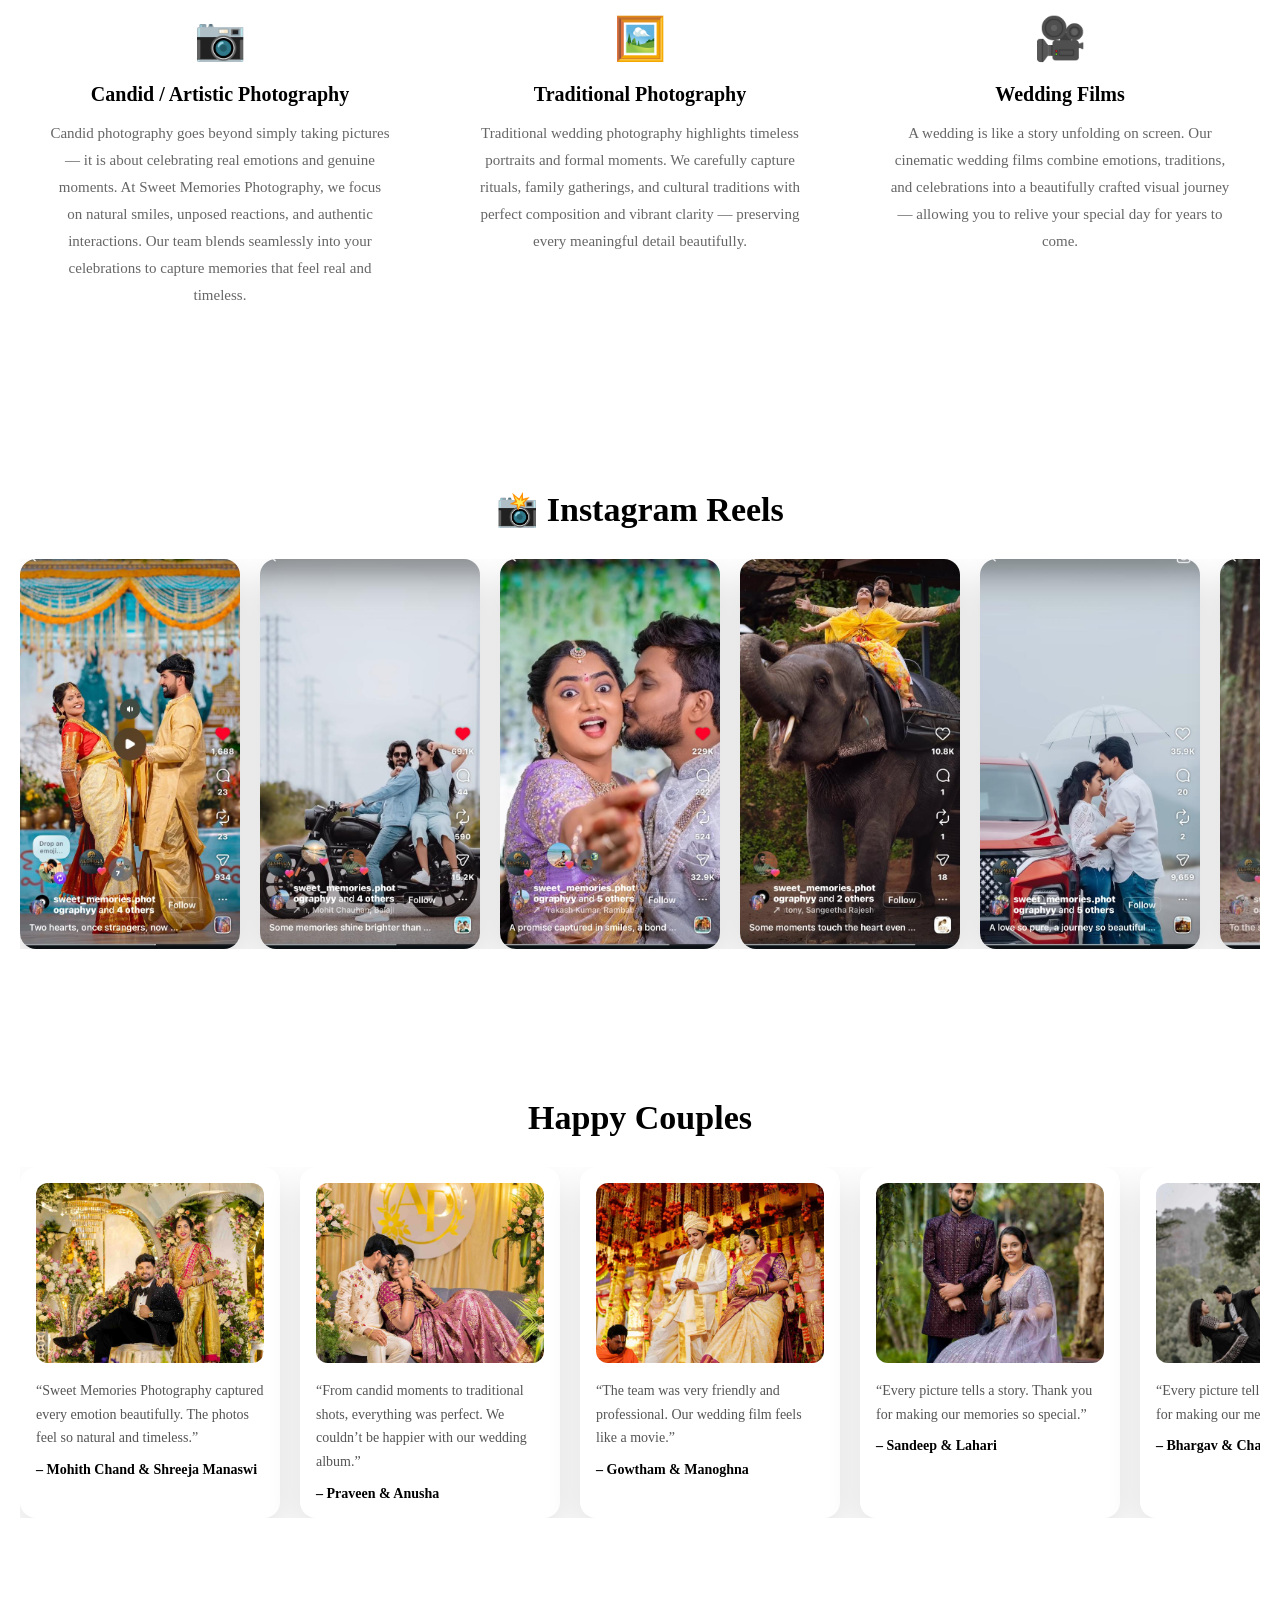
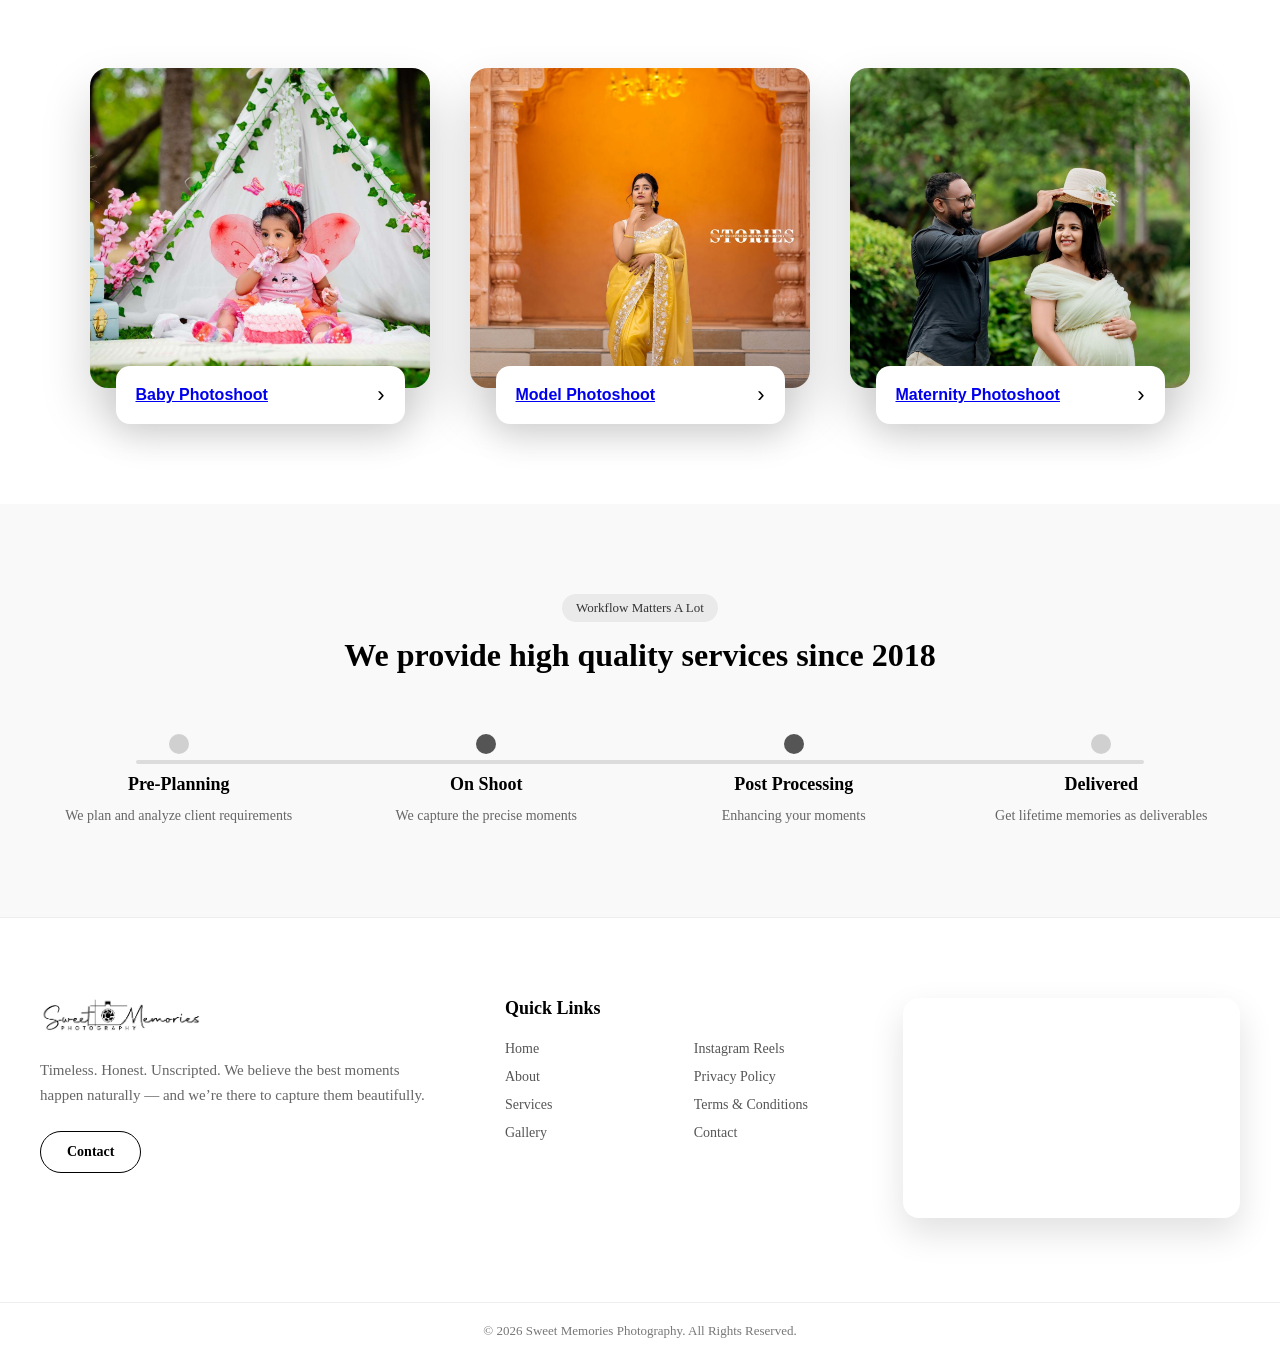
==== commit 7eceaacb: "website updated" ====
--- a/index.html
+++ b/index.html
@@ -388,7 +388,7 @@
   <div class="workflow-container">
 
     <span class="workflow-badge">Workflow Matters A Lot</span>
-    <h2 class="workflow-title">We provide high quality services since 2010</h2>
+    <h2 class="workflow-title">We provide high quality services since 2018</h2>
 
     <div class="workflow-timeline">
 
